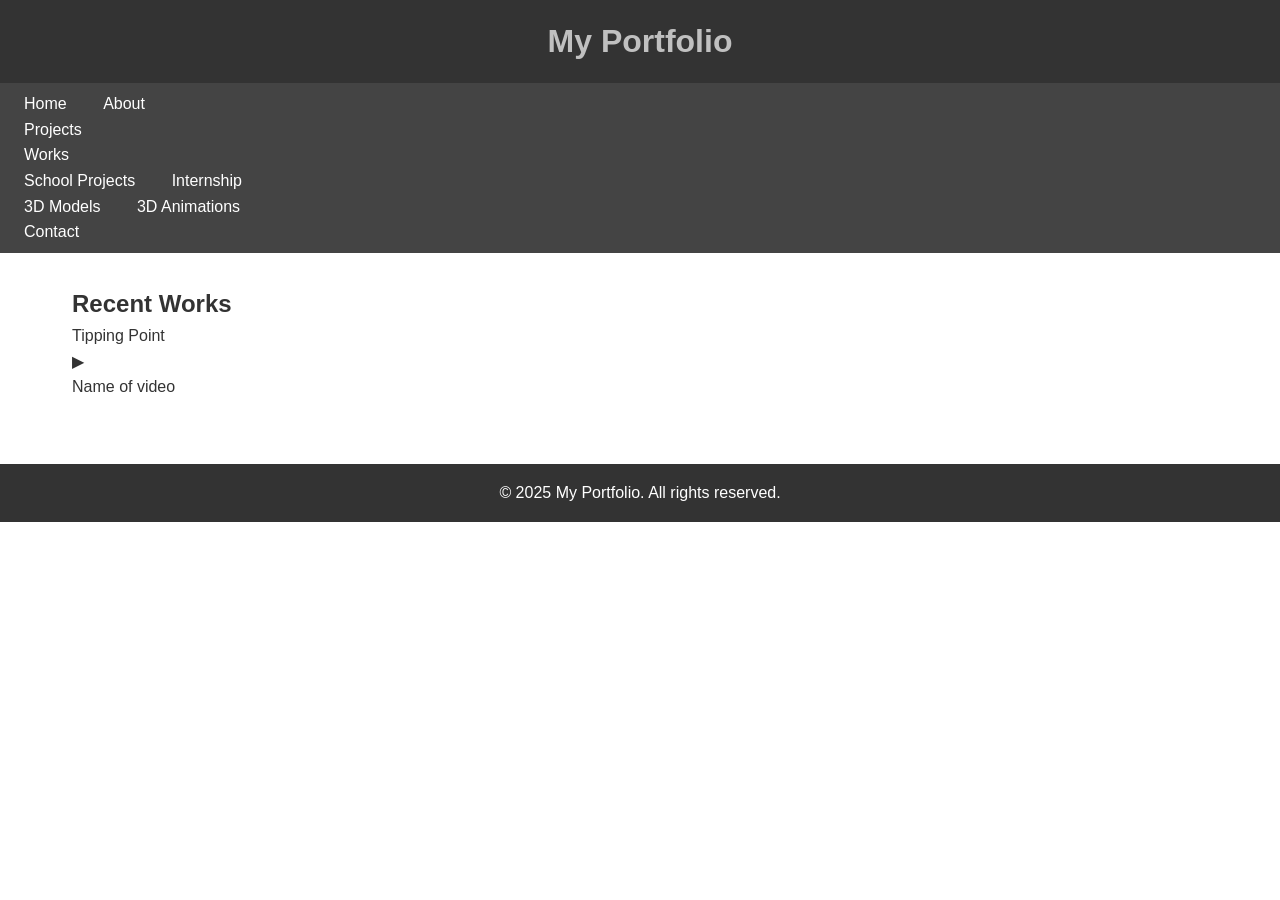
==== index.html @ 9adf5f88 "CSS and html updated" ====
<!DOCTYPE html>
<html lang="en">
<head>
    <meta charset="UTF-8">
    <meta name="viewport" content="width=device-width, initial-scale=1.0">
    <title>My Portfolio</title>
    <style>
        * {
            margin: 0;
            padding: 0;
            box-sizing: border-box;
        }
        body {
            font-family: Arial, sans-serif;
            line-height: 1.6;
            color: #333;
        }
        header {
            background: #333;
            color: rgb(192, 192, 192);
            padding: 1rem;
            text-align: center;
        }
        nav {
            background: #444;
            padding: 0.5rem;
        }
        nav a {
            color: white;
            margin: 0 1rem;
            text-decoration: none;
        }
        main {
            padding: 2rem;
            max-width: 1200px;
            margin: 0 auto;
        }
        footer {
            background: #333;
            color: white;
            text-align: center;
            padding: 1rem;
            margin-top: 2rem;
        }
    </style>
</head>
<body>
    <header>
        <h1>My Portfolio</h1>
    </header>
    <nav>
        <a href="index.html">Home</a>
        <a href="#about">About</a>
        <div class="dropdown"> 
            <a href="#projects" class="dropbtn">Projects</a>
            <div class="dropdown-content">
                <div class="sub-dropdown">
                    <a href="#" class="sub-dropbtn">Works</a>
                    <div class="sub-dropdown-content">
                        <a href="SchoolProject.html">School Projects</a>
                        <a href="Internship.html">Internship</a>
                    </div>
                </div>
                <a href="#3d">3D Models</a>
                <a href="#3d-anim">3D Animations</a>
            </div>
        </div>
        <a href="#contact">Contact</a>
    </nav>
    <main>
        <section id="recent-works" class="works-section">
            <h2>Recent Works</h2>
            <div class="works-grid">             
                <article class="work-card" id="work-card1">
                    <div class="work-card-title">Tipping Point</div>
                </article>
                <article class="work-card">
                    <div class="work-card-icon">▶</div>
                    <div class="work-card-title">Name of video</div>
                </article>
            </div>
        </section>
    </main>
    <footer>
        <p>&copy; 2025 My Portfolio. All rights reserved.</p>
    </footer>
</body>
</html>
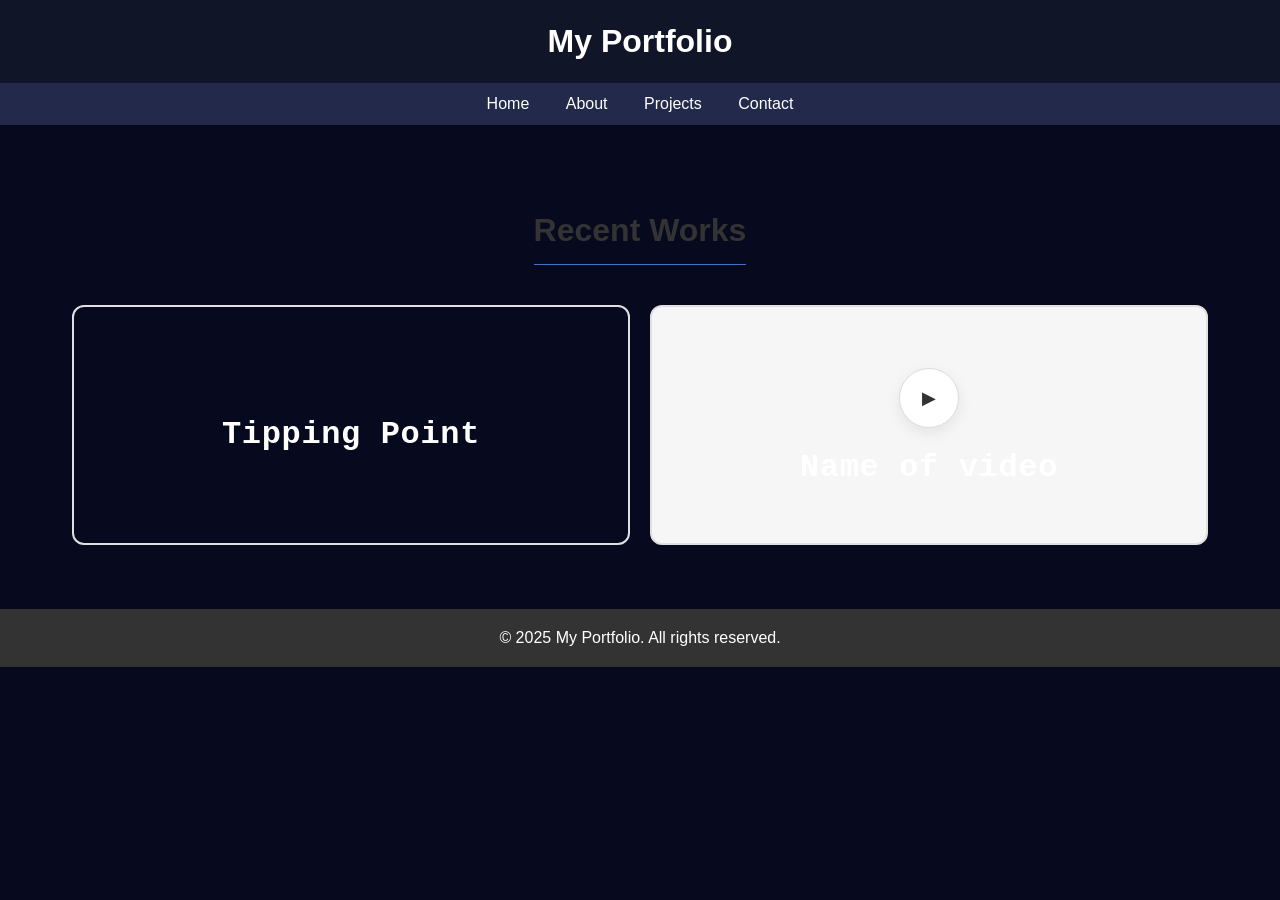
==== commit 62830848: "Update index.html" ====
--- a/index.html
+++ b/index.html
@@ -4,45 +4,7 @@
     <meta charset="UTF-8">
     <meta name="viewport" content="width=device-width, initial-scale=1.0">
     <title>My Portfolio</title>
-    <style>
-        * {
-            margin: 0;
-            padding: 0;
-            box-sizing: border-box;
-        }
-        body {
-            font-family: Arial, sans-serif;
-            line-height: 1.6;
-            color: #333;
-        }
-        header {
-            background: #333;
-            color: rgb(192, 192, 192);
-            padding: 1rem;
-            text-align: center;
-        }
-        nav {
-            background: #444;
-            padding: 0.5rem;
-        }
-        nav a {
-            color: white;
-            margin: 0 1rem;
-            text-decoration: none;
-        }
-        main {
-            padding: 2rem;
-            max-width: 1200px;
-            margin: 0 auto;
-        }
-        footer {
-            background: #333;
-            color: white;
-            text-align: center;
-            padding: 1rem;
-            margin-top: 2rem;
-        }
-    </style>
+    <link rel="stylesheet" href="styleportfolio.css">
 </head>
 <body>
     <header>
--- a/styleportfolio.css
+++ b/styleportfolio.css
@@ -0,0 +1,178 @@
+* {
+    margin: 0;
+    padding: 0;
+    box-sizing: border-box;
+}
+a {
+    color: inherit;
+    text-decoration: none;
+}
+body {
+    background: #070a1f; 
+    color: #e7e7f5;
+    font-family: Arial, sans-serif;
+    line-height: 1.6;
+}
+header {
+    background:#111528; 
+    color: white;
+    padding: 1rem;
+    text-align: center;
+}
+nav {
+    background:#22294a; 
+    padding: 0.5rem;
+    text-align: center;
+}
+nav a {
+    color: white;
+    margin: 0 1rem;
+    text-decoration: none;
+}
+.dropdown {
+    position: relative;
+    display: inline-block;
+}
+.dropbtn {
+    color: white;
+    margin: 0 1rem;
+    text-decoration: none;
+    cursor: pointer;
+}
+.dropdown-content {
+    display: none;
+    position: absolute;
+    background:#22294a; 
+    min-width: 200px;
+    box-shadow: 0px 8px 16px 0px rgba(0,0,0,0.2);
+    z-index: 1;
+}
+.dropdown-content a {
+    color: white;
+    padding: 12px 16px;
+    text-decoration: none;
+    display: block;
+}
+.dropdown-content a:hover {
+    background-color: #555;
+}
+.dropdown:hover .dropdown-content {
+    display: block;
+}
+.sub-dropdown {
+    position: relative;
+    display: block;
+}
+.sub-dropbtn {
+    color: white;
+    padding: 12px 16px;
+    text-decoration: none;
+    display: block;
+    cursor: pointer;
+}
+.sub-dropdown-content {
+    display: none;
+    position: absolute;
+    left: 100%;
+    top: 0;
+    background:#22294a; 
+    min-width: 200px;
+    box-shadow: 0px 8px 16px 0px rgba(0,0,0,0.2);
+    z-index: 1;
+}
+.sub-dropdown-content a {
+    color: white;
+    padding: 12px 16px;
+    text-decoration: none;
+    display: block;
+}
+.sub-dropdown-content a:hover {
+    background-color: #555;
+}
+.sub-dropdown:hover .sub-dropdown-content {
+    display: block;
+}
+main {
+    padding: 2rem;
+    max-width: 1200px;
+    margin: 0 auto;
+}
+.works-section {
+    margin-top: 3rem;
+    text-align: center;
+}
+
+.works-section h2 {
+    margin-bottom: 1.5rem;
+    font-size: 2rem;
+    color: #333;
+    border-bottom: 1px solid #3f74c7;
+    display: inline-block;
+    padding-bottom: 0.5rem;
+}
+
+.works-grid {
+    display: grid;
+    grid-template-columns: repeat(auto-fit, minmax(220px, 1fr));
+    gap: 1.25rem;
+    margin-top: 1rem;
+}
+
+.work-card {
+    background: #f6f6f6;
+    border: 2px solid #e0e0e0;
+    border-radius: 12px;
+    padding: 2rem 1rem 1.3rem;
+    position: relative;
+    align-content: center;
+    min-height: 240px;
+    overflow: hidden;
+    cursor: pointer;
+    transition: transform 0.25s ease, box-shadow 0.25s ease, border-color 0.25s ease;
+}      
+
+#work-card1 {
+    background: url('Website/TippingPoint/Img/TippingPoint.png');    
+    background-size: cover;                       
+}
+#work-card2 {
+    background: url('Website/TippingPoint/Img/TippingPoint.png');    
+    background-size: cover;                       
+}
+
+.work-card:hover {
+    transform: translateY(-8px);
+    box-shadow: 0 20px 30px rgba(0,0,0,0.1);
+    border-color: #bbb;
+}
+
+.work-card-icon {
+    width: 60px;
+    height: 60px;
+    border: 1px solid #ddd;
+    border-radius: 999px;
+    background: white;
+    display: grid;
+    place-items: center;
+    font-size: 1.15rem;
+    color: #333;
+    box-shadow: 0 5px 15px rgba(0,0,0,0.08);
+    margin: 0 auto 0.85rem;
+}
+
+.work-card-title {
+    font-family: 'Courier New', Courier, monospace;
+    margin-top: 0.5rem;
+    color: #ffffff;
+    font-weight: 600;
+    font-size: 2rem;
+    letter-spacing: 0.02em;
+}
+
+footer {
+    background: #333;
+    color: white;
+    text-align: center;
+    padding: 1rem;
+    margin-top: 2rem;
+}
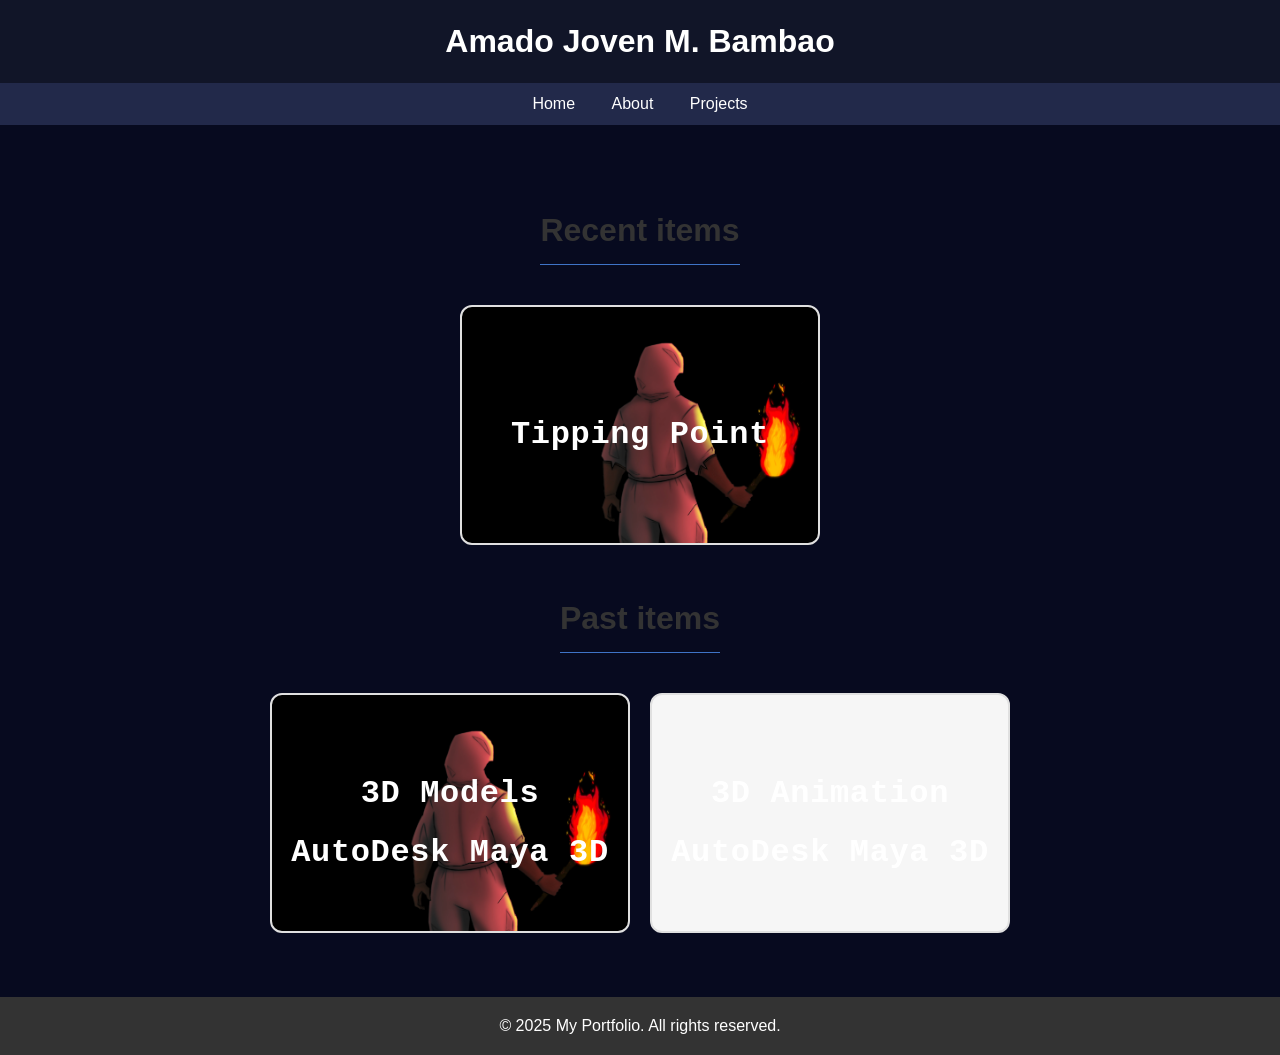
==== commit 5f79465b: "Updated School Project and 3D Models Added pictures, descriptions of past works." ====
--- a/index.html
+++ b/index.html
@@ -5,41 +5,69 @@
     <meta name="viewport" content="width=device-width, initial-scale=1.0">
     <title>My Portfolio</title>
     <link rel="stylesheet" href="styleportfolio.css">
+    <style>        
+        #item-card1 {
+            background: url('Website/TippingPoint/Img/TippingPoint.png');    
+            background-size: cover;                       
+        }
+    </style>
 </head>
 <body>
     <header>
-        <h1>My Portfolio</h1>
+        <h1>Amado Joven M. Bambao</h1>
     </header>
-    <nav>
+    <nav class="page-nav">
         <a href="index.html">Home</a>
-        <a href="#about">About</a>
+        <a href="about.html">About</a>
         <div class="dropdown"> 
             <a href="#projects" class="dropbtn">Projects</a>
             <div class="dropdown-content">
                 <div class="sub-dropdown">
-                    <a href="#" class="sub-dropbtn">Works</a>
+                    <a href="#" class="sub-dropbtn">Work</a>
                     <div class="sub-dropdown-content">
                         <a href="SchoolProject.html">School Projects</a>
                         <a href="Internship.html">Internship</a>
                     </div>
                 </div>
-                <a href="#3d">3D Models</a>
-                <a href="#3d-anim">3D Animations</a>
+                <a href="3D-Models.html">3D Models</a>
+                <a href="3D-Animations.html">3D Animations</a>
             </div>
         </div>
-        <a href="#contact">Contact</a>
     </nav>
     <main>
-        <section id="recent-works" class="works-section">
-            <h2>Recent Works</h2>
-            <div class="works-grid">             
-                <article class="work-card" id="work-card1">
-                    <div class="work-card-title">Tipping Point</div>
-                </article>
-                <article class="work-card">
-                    <div class="work-card-icon">▶</div>
-                    <div class="work-card-title">Name of video</div>
-                </article>
+        <section id="recent-items" class="items-section">
+            <h2>Recent items</h2>
+            <div class="items-grid">     
+                <article class="item-card" id="hide-card">
+                    <!-- <div class="item-card-title">Internship Project </div> -->
+                </article>     
+                <a href="SchoolProject.html">
+                    <article class="item-card" id="item-card1" >                        
+                        <div class="item-card-title">Tipping Point</div>
+                    </article>
+                </a>   
+                <article class="item-card" id="hide-card">
+                    <!-- <div class="item-card-title">Internship Project </div> -->
+                </article>                
+            </div>
+        </section>
+        <!---Past items --->
+        <section id="past-items" class="items-section">
+            <h2>Past items</h2>
+            <div class="items-grid">  
+                <a href="3D-Models.html">   
+                    <article class="item-card" id="item-card1">                        
+                        <div class="item-card-title">3D Models</div>
+                        <div class="item-card-title">AutoDesk Maya 3D</div>                        
+                    </article>
+                </a>
+                <a href="3D-Animations.html">
+                    <article class="item-card">
+                        <div class="item-card-title">3D Animation</div>
+                        <div class="item-card-title">AutoDesk Maya 3D</div>
+                    </article>
+                </a>
+                </article>                
             </div>
         </section>
     </main>
--- a/styleportfolio.css
+++ b/styleportfolio.css
@@ -97,12 +97,12 @@
     max-width: 1200px;
     margin: 0 auto;
 }
-.works-section {
+.items-section {
     margin-top: 3rem;
     text-align: center;
 }
 
-.works-section h2 {
+.items-section h2 {
     margin-bottom: 1.5rem;
     font-size: 2rem;
     color: #333;
@@ -111,14 +111,20 @@
     padding-bottom: 0.5rem;
 }
 
-.works-grid {
-    display: grid;
-    grid-template-columns: repeat(auto-fit, minmax(220px, 1fr));
+.items-grid {
+    display: flex;
+    justify-content: center;
+    align-items: center;
+    flex-wrap: wrap;
     gap: 1.25rem;
     margin-top: 1rem;
 }
 
-.work-card {
+#hide-card{
+    display: none !important;
+}
+
+.item-card {
     background: #f6f6f6;
     border: 2px solid #e0e0e0;
     border-radius: 12px;
@@ -126,27 +132,27 @@
     position: relative;
     align-content: center;
     min-height: 240px;
+    width: 360px;
     overflow: hidden;
     cursor: pointer;
     transition: transform 0.25s ease, box-shadow 0.25s ease, border-color 0.25s ease;
-}      
-
-#work-card1 {
-    background: url('Website/TippingPoint/Img/TippingPoint.png');    
-    background-size: cover;                       
-}
-#work-card2 {
-    background: url('Website/TippingPoint/Img/TippingPoint.png');    
-    background-size: cover;                       
 }
 
-.work-card:hover {
+.item-card:hover {
     transform: translateY(-8px);
     box-shadow: 0 20px 30px rgba(0,0,0,0.1);
     border-color: #bbb;
 }
 
-.work-card-icon {
+/* disable item-card hover inside gallery or model-card */
+.gallery .item-card:hover,
+.model-card .item-card:hover {
+    transform: none;
+    box-shadow: none;
+    border-color: #e0e0e0;
+}
+
+.item-card-icon {
     width: 60px;
     height: 60px;
     border: 1px solid #ddd;
@@ -160,7 +166,7 @@
     margin: 0 auto 0.85rem;
 }
 
-.work-card-title {
+.item-card-title {
     font-family: 'Courier New', Courier, monospace;
     margin-top: 0.5rem;
     color: #ffffff;
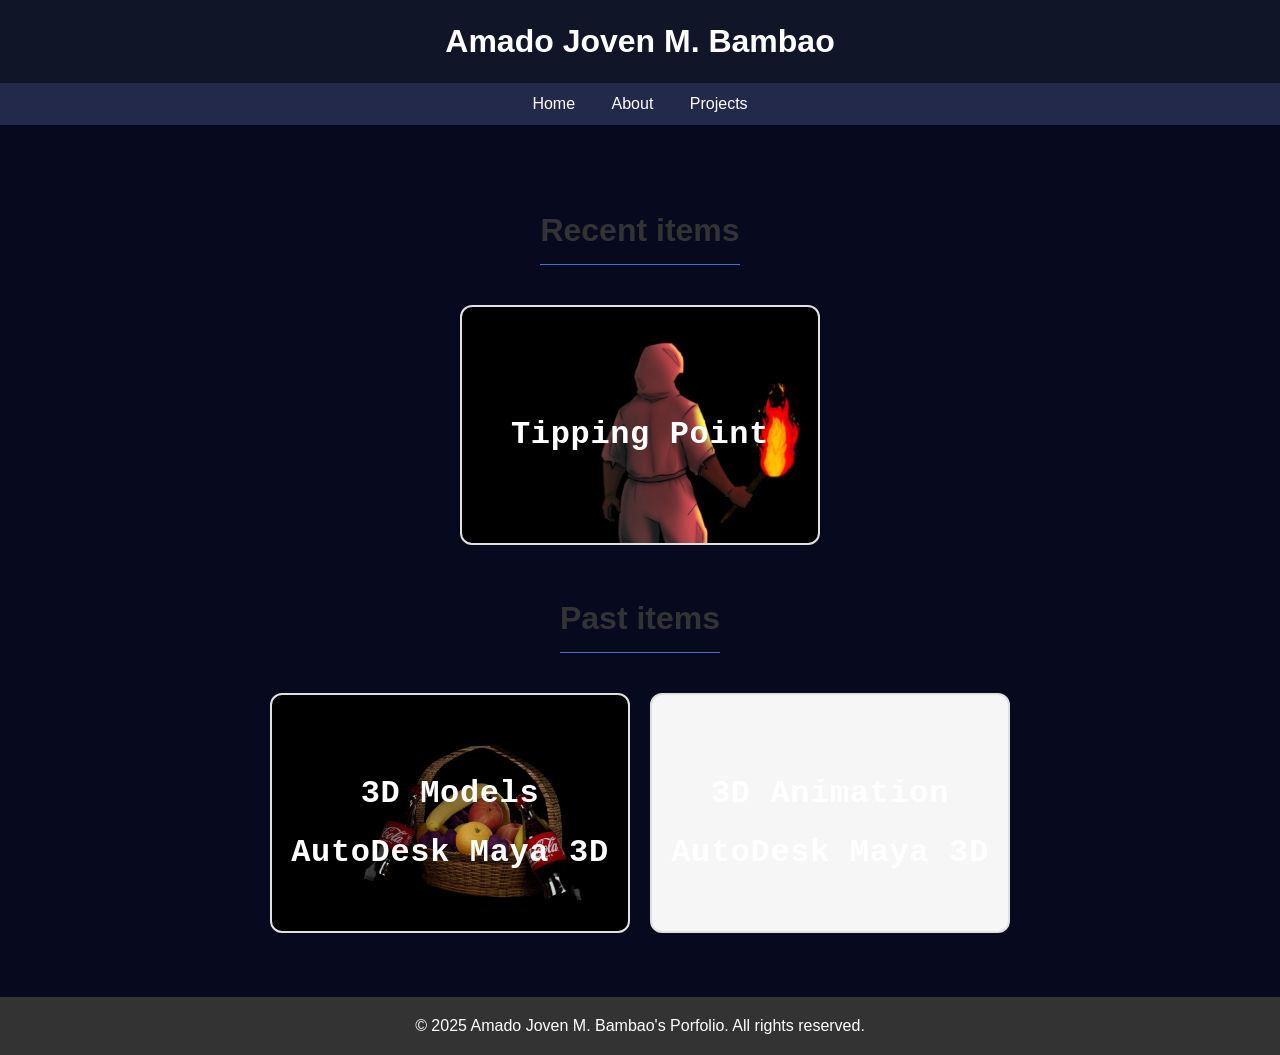
==== commit 78b04bce: "Made all webpages. Finished 3D-Models, About pages. Correct all description on 3D-Models, added Abou" ====
--- a/index.html
+++ b/index.html
@@ -3,11 +3,15 @@
 <head>
     <meta charset="UTF-8">
     <meta name="viewport" content="width=device-width, initial-scale=1.0">
-    <title>My Portfolio</title>
+    <title>Portfolio</title>
     <link rel="stylesheet" href="styleportfolio.css">
     <style>        
         #item-card1 {
             background: url('Website/TippingPoint/Img/TippingPoint.png');    
+            background-size: cover;                       
+        }
+        #item-card2 {
+            background: url('Website/3DModels/FruitBasket.png');    
             background-size: cover;                       
         }
     </style>
@@ -35,6 +39,7 @@
         </div>
     </nav>
     <main>
+        <!---Recent items --->
         <section id="recent-items" class="items-section">
             <h2>Recent items</h2>
             <div class="items-grid">     
@@ -56,7 +61,7 @@
             <h2>Past items</h2>
             <div class="items-grid">  
                 <a href="3D-Models.html">   
-                    <article class="item-card" id="item-card1">                        
+                    <article class="item-card" id="item-card2">                        
                         <div class="item-card-title">3D Models</div>
                         <div class="item-card-title">AutoDesk Maya 3D</div>                        
                     </article>
@@ -72,7 +77,7 @@
         </section>
     </main>
     <footer>
-        <p>&copy; 2025 My Portfolio. All rights reserved.</p>
+        <p>&copy; 2025 Amado Joven M. Bambao's Porfolio. All rights reserved.</p>
     </footer>
 </body>
 </html>
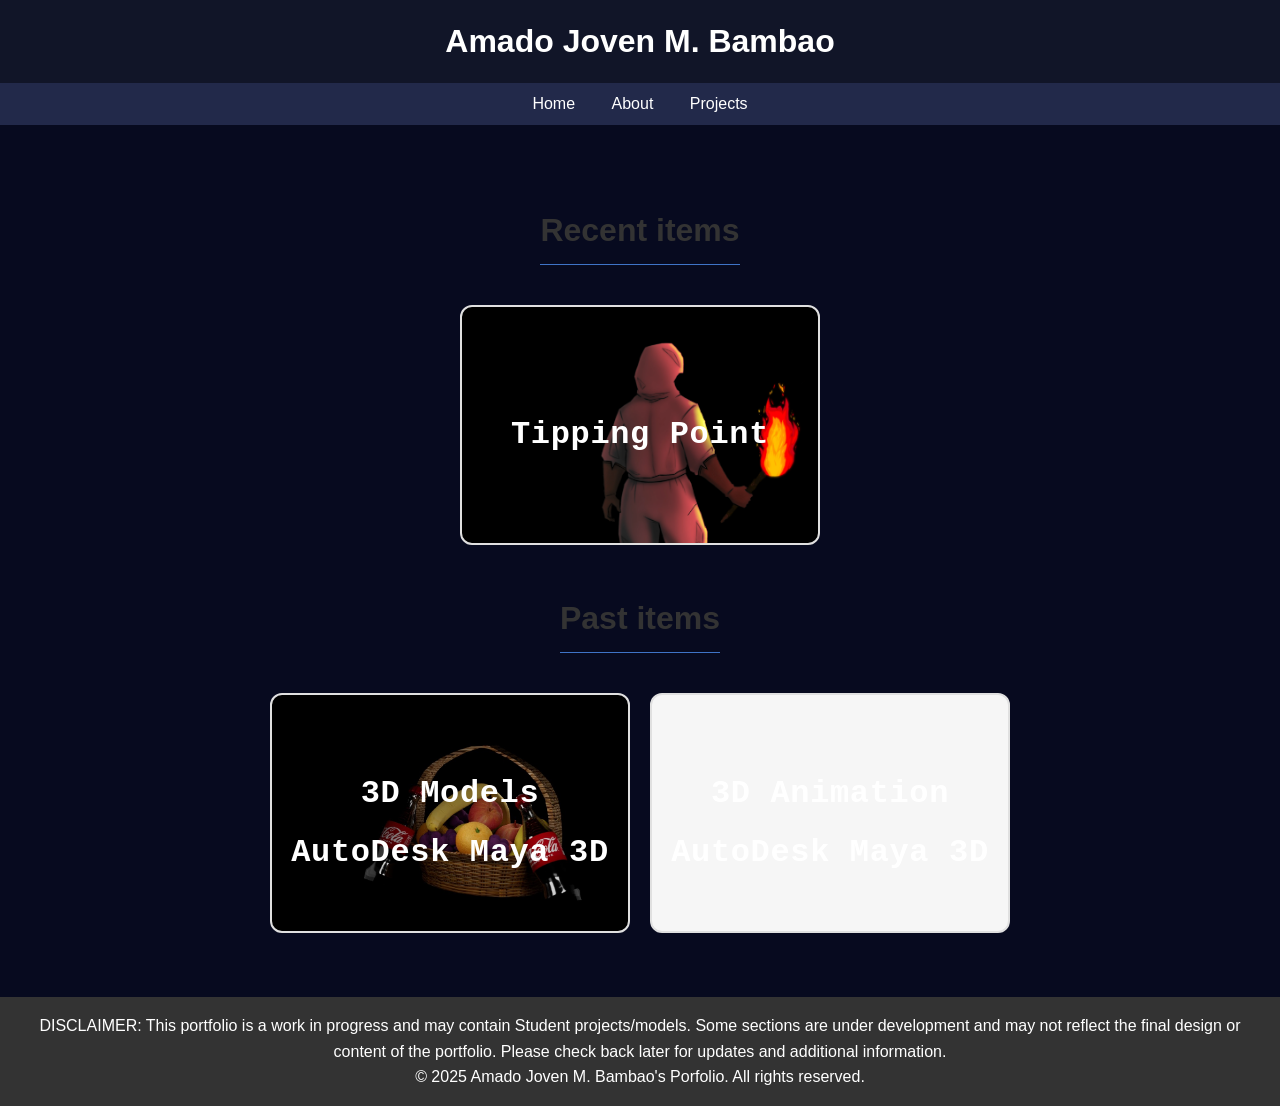
==== commit fe96f591: "Included Disclaimer" ====
--- a/index.html
+++ b/index.html
@@ -77,6 +77,7 @@
         </section>
     </main>
     <footer>
+        DISCLAIMER: This portfolio is a work in progress and may contain Student projects/models. Some sections are under development and may not reflect the final design or content of the portfolio. Please check back later for updates and additional information.
         <p>&copy; 2025 Amado Joven M. Bambao's Porfolio. All rights reserved.</p>
     </footer>
 </body>
--- a/styleportfolio.css
+++ b/styleportfolio.css
@@ -123,6 +123,9 @@
 #hide-card{
     display: none !important;
 }
+#hide-img{
+    visibility: hidden !important;
+}
 
 .item-card {
     background: #f6f6f6;
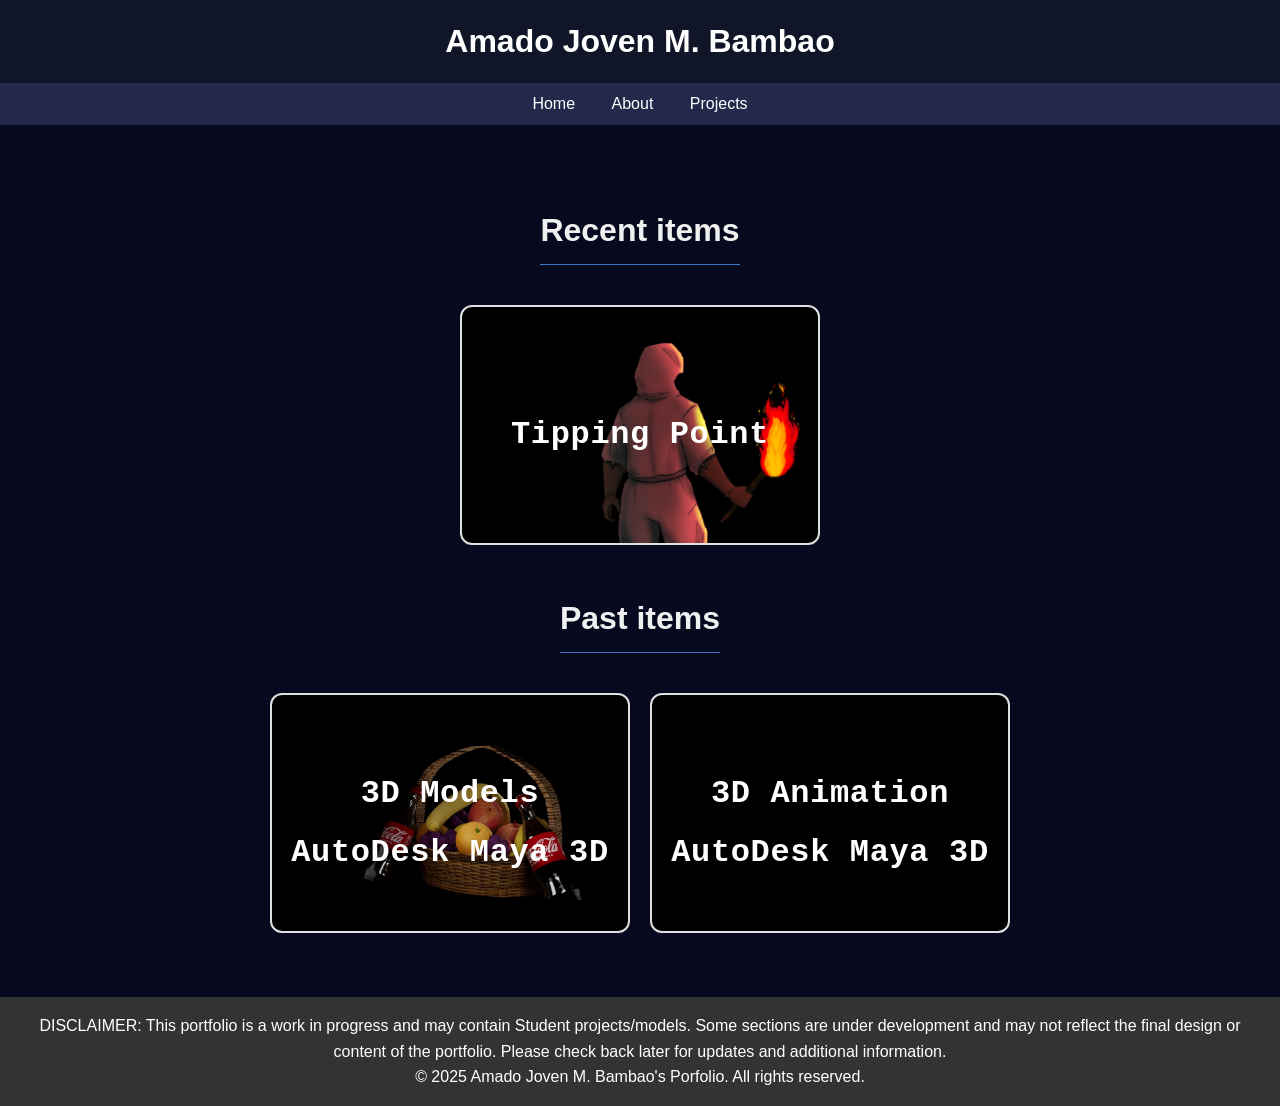
==== commit 4f78dc50: "Updated missing info/fixes mistakes Added nav bar to Internship, NDA content.  About refined work ex" ====
--- a/index.html
+++ b/index.html
@@ -67,9 +67,9 @@
                     </article>
                 </a>
                 <a href="3D-Animations.html">
-                    <article class="item-card">
+                    <article class="item-card" style="background-color:black">
                         <div class="item-card-title">3D Animation</div>
-                        <div class="item-card-title">AutoDesk Maya 3D</div>
+                        <div class="item-card-title" >AutoDesk Maya 3D</div>
                     </article>
                 </a>
                 </article>                
--- a/styleportfolio.css
+++ b/styleportfolio.css
@@ -105,7 +105,7 @@
 .items-section h2 {
     margin-bottom: 1.5rem;
     font-size: 2rem;
-    color: #333;
+    color: #f0f0f0;
     border-bottom: 1px solid #3f74c7;
     display: inline-block;
     padding-bottom: 0.5rem;
